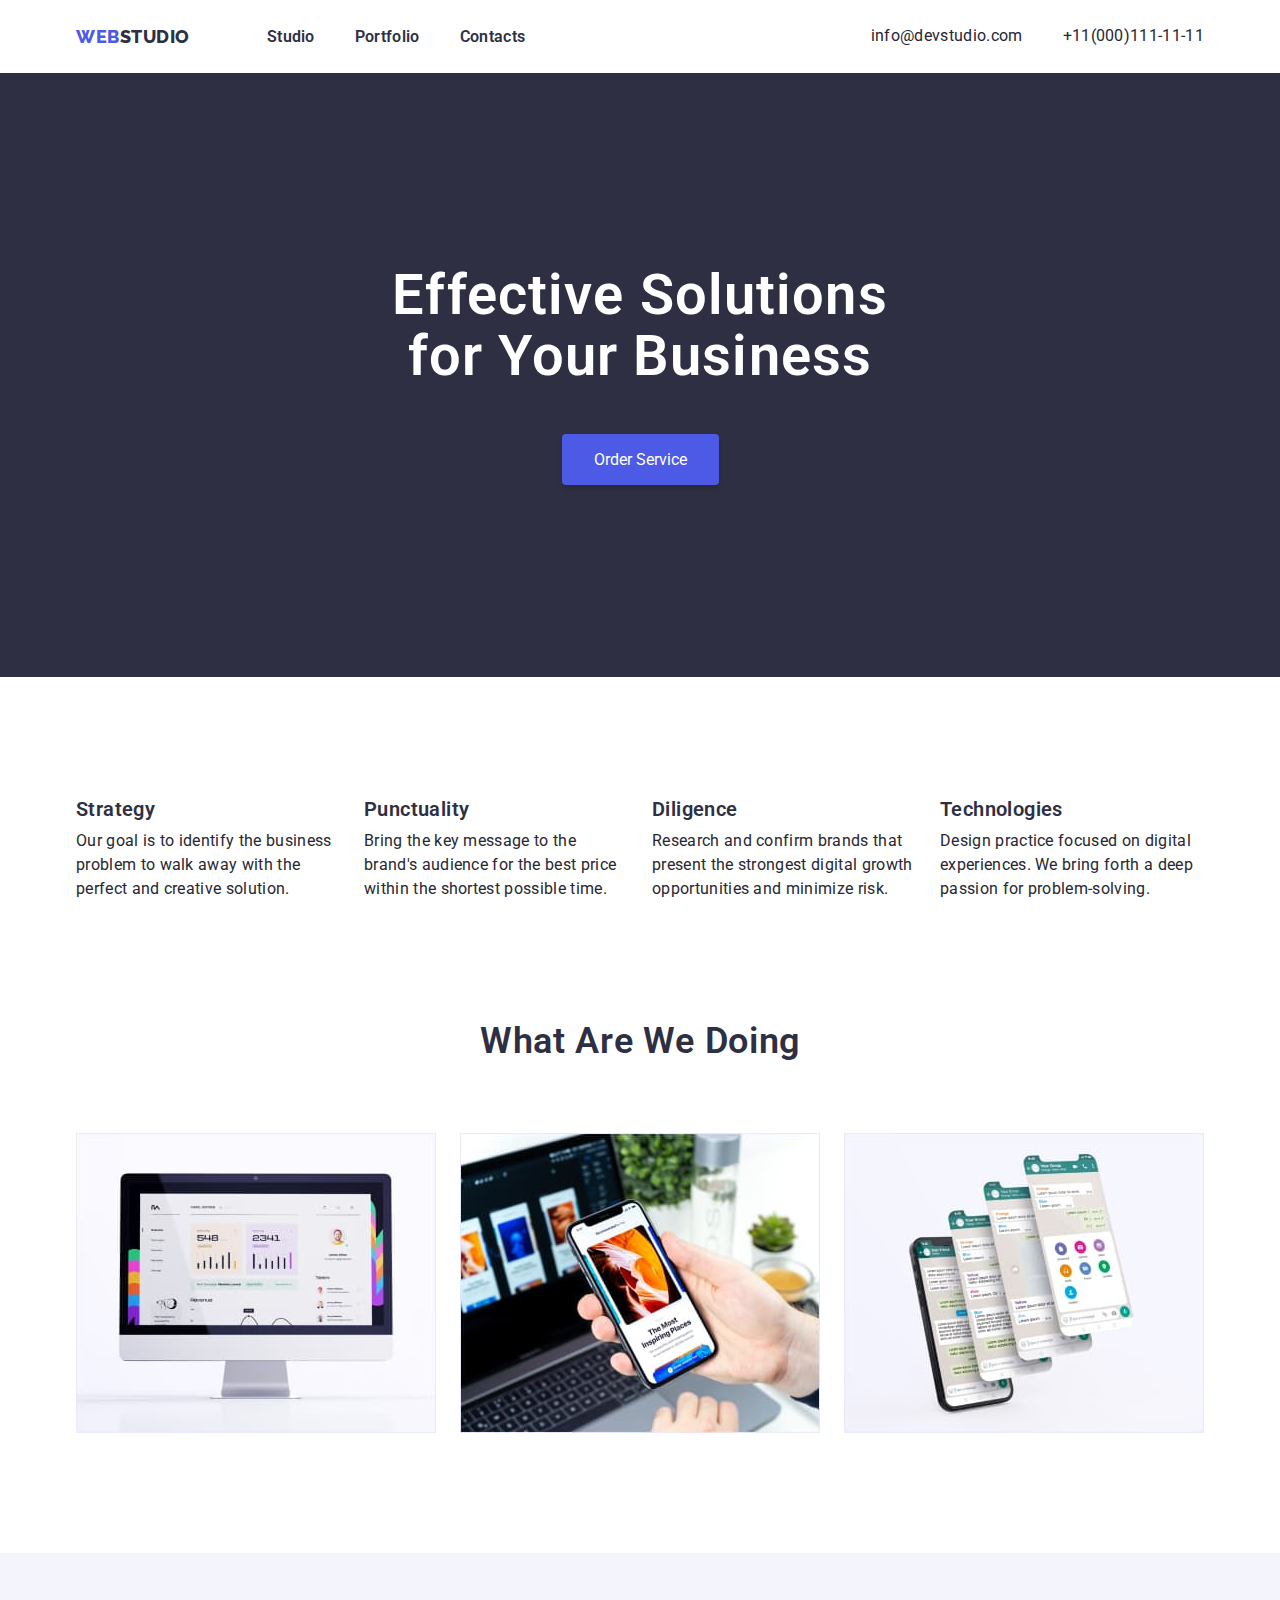
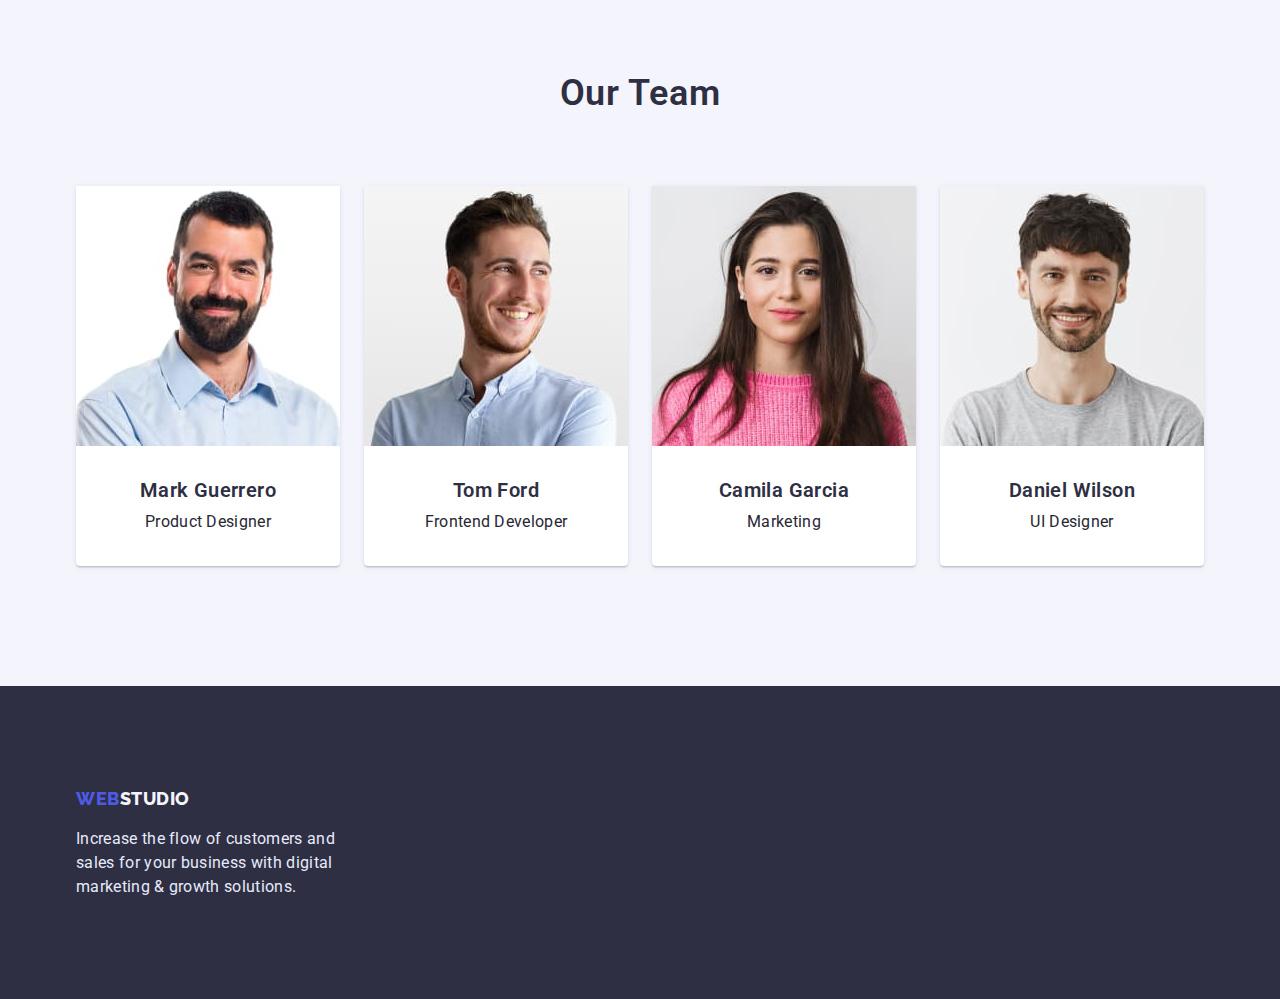
==== index.html @ 7fae917f "1" ====
<!DOCTYPE html>
<html lang="uk">
  <head>
    <meta charset="UTF-8" />
    <meta http-equiv="X-UA-Compatible" content="IE=edge" />
    <meta name="viewport" content="width=device-width, initial-scale=1.0" />
    <link rel="stylesheet" href="css/modern-normalize.css" />
    <link rel="stylesheet" href="css/style.css" />
    <link rel="preconnect" href="https://fonts.googleapis.com" />
    <link rel="preconnect" href="https://fonts.gstatic.com" crossorigin />
    <link
      href="https://fonts.googleapis.com/css2?family=Raleway:wght@800&family=Roboto:wght@400;700&display=swap"
      rel="stylesheet"
    />
    <link rel="preconnect" href="https://fonts.googleapis.com" />
    <link rel="preconnect" href="https://fonts.gstatic.com" crossorigin />
    <link
      href="https://fonts.googleapis.com/css2?family=Raleway:wght@800&display=swap"
      rel="stylesheet"
    />
    <title>webstudio</title>
  </head>
  <body>
    <header>
      <div class="container header">
        <nav class="header__menu">
          <a class="logo" href="index.html"><span>Web</span>Studio</a>
          <ul class="header__menu__list">
            <li><a class="header__menu__link" href="index.html">Studio</a></li>
            <li>
              <a class="header__menu__link" href="portfolio.html">Portfolio</a>
            </li>
            <li><a class="header__menu__link" href="#">Contacts</a></li>
          </ul>
        </nav>
        <ul class="header__contact">
          <li>
            <a class="header__contact__link" href="mailto:info@devstudio.com"
              >info@devstudio.com</a
            >
          </li>
          <li>
            <a class="header__contact__link" href="tel:+110001111111"
              >+11(000)111-11-11</a
            >
          </li>
        </ul>
      </div>
    </header>
    <main>
      <section class="main__header">
        <div class="container">
          <h1>Effective Solutions for Your Business</h1>
          <button type="button">Order Service</button>
        </div>
      </section>
      <section class="main__text">
        <div class="container">
          <ul class="main__text__list">
            <li>
              <h3>Strategy</h3>
              <p>
                Our goal is to identify the business problem to walk away with
                the perfect and creative solution.
              </p>
            </li>
            <li>
              <h3>Punctuality</h3>
              <p>
                Bring the key message to the brand's audience for the best price
                within the shortest possible time.
              </p>
            </li>
            <li>
              <h3>Diligence</h3>
              <p>
                Research and confirm brands that present the strongest digital
                growth opportunities and minimize risk.
              </p>
            </li>

            <li>
              <h3>Technologies</h3>
              <p>
                Design practice focused on digital experiences. We bring forth a
                deep passion for problem-solving.
              </p>
            </li>
          </ul>
        </div>
      </section>
      <section class="main__descr section">
        <div class="container">
          <h2>What are we doing</h2>
          <ul class="main__descr__list">
            <li>
              <img
                width="360"
                height="300"
                src="img/Rectangle1.jpg"
                alt="розробка десктопних сайтів"
              />
            </li>
            <li>
              <img
                width="360"
                height="300"
                src="img/Rectangle2.jpg"
                alt="розробка мобільних додатків"
              />
            </li>
            <li>
              <img
                width="360"
                height="300"
                src="img/Rectangle3.jpg"
                alt="розробка дизайну"
              />
            </li>
          </ul>
        </div>
      </section>
      <section class="main__team section">
        <div class="container">
          <h2>Our Team</h2>
          <ul class="main__team__list">
            <li class="teammate">
              <img
                width="264"
                height="260"
                src="img/teams/img.jpg"
                alt="Марк Герреро"
              />
              <div class="teammate__text">
                <h3>Mark Guerrero</h3>
                <p>Product Designer</p>
              </div>
            </li>
            <li class="teammate">
              <img
                width="264"
                height="260"
                src="img/teams/img1.jpg"
                alt="Том Форд"
              />
              <div class="teammate__text">
                <h3>Tom Ford</h3>
                <p>Frontend Developer</p>
              </div>
            </li>
            <li class="teammate">
              <img
                width="264"
                height="260"
                src="img/teams/img2.jpg"
                alt="Каміла Гарсія"
              />
              <div class="teammate__text">
                <h3>Camila Garcia</h3>
                <p>Marketing</p>
              </div>
            </li>
            <li class="teammate">
              <img
                width="264"
                height="260"
                src="img/teams/img3.jpg"
                alt="Деніел Вілсон"
              />
              <div class="teammate__text">
                <h3>Daniel Wilson</h3>
                <p>UI Designer</p>
              </div>
            </li>
          </ul>
        </div>
      </section>
    </main>
    <footer>
      <div class="container">
        <a class="logo logo__footer" href="index.html"
          ><span>Web</span>Studio</a
        >
        <p>
          Increase the flow of customers and sales for your business with
          digital marketing & growth solutions.
        </p>
      </div>
    </footer>
  </body>
</html>
---- css/style.css ----
* {
  text-decoration: none;
  list-style: none;
  padding: 0;
  margin: 0;
}

img {
  display: block;
  width: 100%;
  height: auto;
}

body {
  font-weight: 400;
  color: var(--brand-color2);
  font-family: "Roboto", sans-serif;
}

:root {
  --brand-color: #272734;
  --blu-color: #4d5ae5;
  --blu-color2: #404bbf;
  --brand-color2: #2e2f42;
  --white-color: #fff;
  --white-color2: #f4f4fd;
  --white-color3: #e7e9fc;
}

.section {
  padding: 120px 0;
}

.container {
  padding: 0 15px;
  width: 1158px;
  margin: 0 auto;
}

.logo {
  font-weight: 800;
  font-size: 18px;
  line-height: 1.4;
  display: flex;
  align-items: center;
  letter-spacing: 0.03em;
  text-transform: uppercase;
  color: var(--brand-color2);
  font-family: "Raleway", sans-serif;
}

.logo span {
  color: var(--blu-color);
}

header {
  padding: 24px 0;
  box-shadow: 0px 2px 1px rgba(46, 47, 66, 0.08),
    0px 1px 1px rgba(46, 47, 66, 0.16), 0px 1px 6px rgba(46, 47, 66, 0.08);
}

.header {
  display: flex;
}

.header__menu {
  display: flex;
}

.header__menu__list {
  display: flex;
  align-items: center;
  margin: 0 0 0 77px;
}

.header__menu__list a {
  color: var(--brand-color2);
  font-weight: 600;
  font-size: 16px;
  line-height: 1.5;
  letter-spacing: 0.02em;
}

.header__menu__list li {
  margin: 0 40px 0 0;
}

.header__menu__list li:nth-child(3) {
  margin: 0;
}

.header__menu__link:hover,
.header__menu__link:focus {
  color: var(--brand-color);
}

.header__menu__link:active {
  color: var(--blu-color);
}

.header__contact {
  display: flex;
  margin-left: auto;
}

.header__contact li a {
  color: var(--brand-color);
  font-weight: 400;
  font-size: 16px;
  line-height: 1.5;
  letter-spacing: 0.02em;
}

.header__contact li {
  margin: 0 0 0 40px;
}

.header__contact li:nth-child(1) {
  margin: 0;
}

.header__contact__link:hover,
.header__contact__link:focus {
  color: var(--brand-color);
}

.header__contact__link:active {
  color: var(--blu-color);
}

.main__header {
  background-color: var(--brand-color2);
  padding: 192px 0;
  text-align: center;
}

.container__main__header {
  display: flex;
  flex-direction: column;
  align-items: center;
}

.main__header h1 {
  font-weight: 600;
  font-size: 56px;
  line-height: 1.08;
  text-align: center;
  letter-spacing: 0.02em;
  color: var(--white-color);
  margin: 0 auto;
  width: 496px;
}

.main__header button {
  max-width: 170px;
  background: var(--blu-color);
  box-shadow: 0px 4px 4px rgb(0 0 0 / 15%);
  border-radius: 4px;
  font-size: 16px;
  line-height: 1.19;
  color: var(--white-color);
  border: none;
  cursor: pointer;
  margin: 48px 0 0 0;
  padding: 16px 32px;
}

.main__header button:hover {
  box-shadow: 0px 1px 6px rgba(46, 47, 66, 0.08),
    0px 1px 1px rgba(46, 47, 66, 0.16), 0px 2px 1px rgba(46, 47, 66, 0.08);
}

.main__header button:active {
  background: var(--blu-color2);
  box-shadow: 0px 4px 4px rgba(0, 0, 0, 0.15);
}

.main__text {
  padding: 120px 0 0 0;
}

.main__text__list {
  display: flex;
  gap: 24px;
}

.main__text__list li {
  max-width: 264px;
}

.main__text h3 {
  font-weight: 600;
  font-size: 20px;
  line-height: 1.2;
  letter-spacing: 0.02em;
  margin: 0 0 8px 0;
}

.main__text p {
  font-size: 16px;
  line-height: 1.5;
  letter-spacing: 0.02em;
  color: var(--brand-color);
}

.main__descr h2 {
  font-weight: 600;
  font-size: 36px;
  line-height: 1.12;
  text-align: center;
  letter-spacing: 0.02em;
  text-transform: capitalize;
  margin: 0 0 72px 0;
}

.main__descr__list {
  display: flex;
  gap: 24px;
}

.main__team {
  background-color: var(--white-color2);
}

.main__team h2 {
  font-weight: 600;
  font-size: 36px;
  line-height: 1.12;
  text-align: center;
  letter-spacing: 0.02em;
  text-transform: capitalize;
  margin: 0 0 72px;
}

.main__team__list {
  display: flex;
  gap: 24px;
}

.teammate {
  background: #ffffff;
  box-shadow: 0px 1px 6px rgba(46, 47, 66, 0.08),
    0px 1px 1px rgba(46, 47, 66, 0.16), 0px 2px 1px rgba(46, 47, 66, 0.08);
  border-radius: 0px 0px 4px 4px;
}

.teammate__text {
  padding: 32px 16px;
}

.teammate h3 {
  font-weight: 600;
  font-size: 20px;
  line-height: 1.2;
  text-align: center;
  letter-spacing: 0.02em;
  margin: 0 0 8px 0;
}

.teammate p {
  font-size: 16px;
  line-height: 24px;
  text-align: center;
  letter-spacing: 0.02em;
  color: var(--brand-color);
}

footer {
  background-color: var(--brand-color2);
}

.logo__footer {
  color: var(--white-color2);
  display: inline-block;
}

/* Portfolio */

.visually-hidden {
  position: absolute;
  width: 1px;
  height: 1px;
  margin: -1px;
  border: 0;
  padding: 0;
  white-space: nowrap;
  clip-path: inset(100%);
  clip: rect(0 0 0 0);
  overflow: hidden;
}

.portfolio__content {
  padding: 96px 0 120px 0;
}

.portfolio__buttons {
  display: flex;
  justify-content: center;
}

.portfolio__buttons button {

  font-family: "Roboto";
  font-style: normal;
  font-weight: 600;
  font-size: 16px;
  line-height: 1.5;
  letter-spacing: 0.04em;
  background: var(--white-color2);
  border: 1px solid var(--white-color3);
  border-radius: 4px;
  color: var(--blu-color);
  cursor: pointer;
  padding: 8px 16px;
}

.portfolio__buttons li {
  margin: 0 24px 0 0;
}

.portfolio__buttons li:nth-child(5) {
  margin: 0;
}

.portfolio__buttons button:hover,
.portfolio__buttons button:focus {
  border: 1px solid var(--blu-color);
  background: var(--blu-color);
  box-shadow: 0px 3px 1px rgba(0, 0, 0, 0.1), 0px 2px 1px rgba(0, 0, 0, 0.08), 0px 2px 2px rgba(0, 0, 0, 0.12);
  color: var(--white-color);
}

.portfolio__buttons button:active {
  background: var(--blu-color2);
  box-shadow: 0px 3px 1px rgba(0, 0, 0, 0.1), 0px 2px 1px rgba(0, 0, 0, 0.08),
    0px 2px 2px rgba(0, 0, 0, 0.12);
  color: var(--white-color);
}

.portfolio__item {
  display: flex;
  flex-wrap: wrap;
  margin: 72px 0 0 0;
}

.portfolio__item__text {
  padding: 32px 0 32px 16px;
}
.portfolio__item li:nth-child(n + 7) {
  margin: 0 24px 0 0;
}
.portfolio__item li:nth-child(3n + 3) {
  margin: 0 0 48px 0;
}
.portfolio__item li:nth-child(9) {
  margin: 0;
}

.portfolio__item li {
  box-shadow: 0px 1px 6px rgba(46, 47, 66, 0.08);
  margin: 0 24px 48px 0;
}

.portfolio__item img {
  display: block;
}

.portfolio__item li:hover,
.portfolio__item li:focus {
  box-shadow: 0px 1px 6px rgba(46, 47, 66, 0.08),
    0px 1px 1px rgba(46, 47, 66, 0.16), 0px 2px 1px rgba(46, 47, 66, 0.08);
}

.portfolio__item h3 {
  font-weight: 600;
  font-size: 20px;
  line-height: 1.2;
  letter-spacing: 0.02em;
  margin: 0 0 8px 0;
}

.portfolio__item p {
  font-size: 16px;
  line-height: 1.5;
  letter-spacing: 0.02em;
  color: var(--brand-color);
}

/* footer */

footer {
  padding: 100px 0;
}

footer p {
  max-width: 264px;
  margin: 16px 0 0 0;
  font-size: 16px;
  line-height: 24px;
  letter-spacing: 0.02em;
  color: var(--white-color3);
}
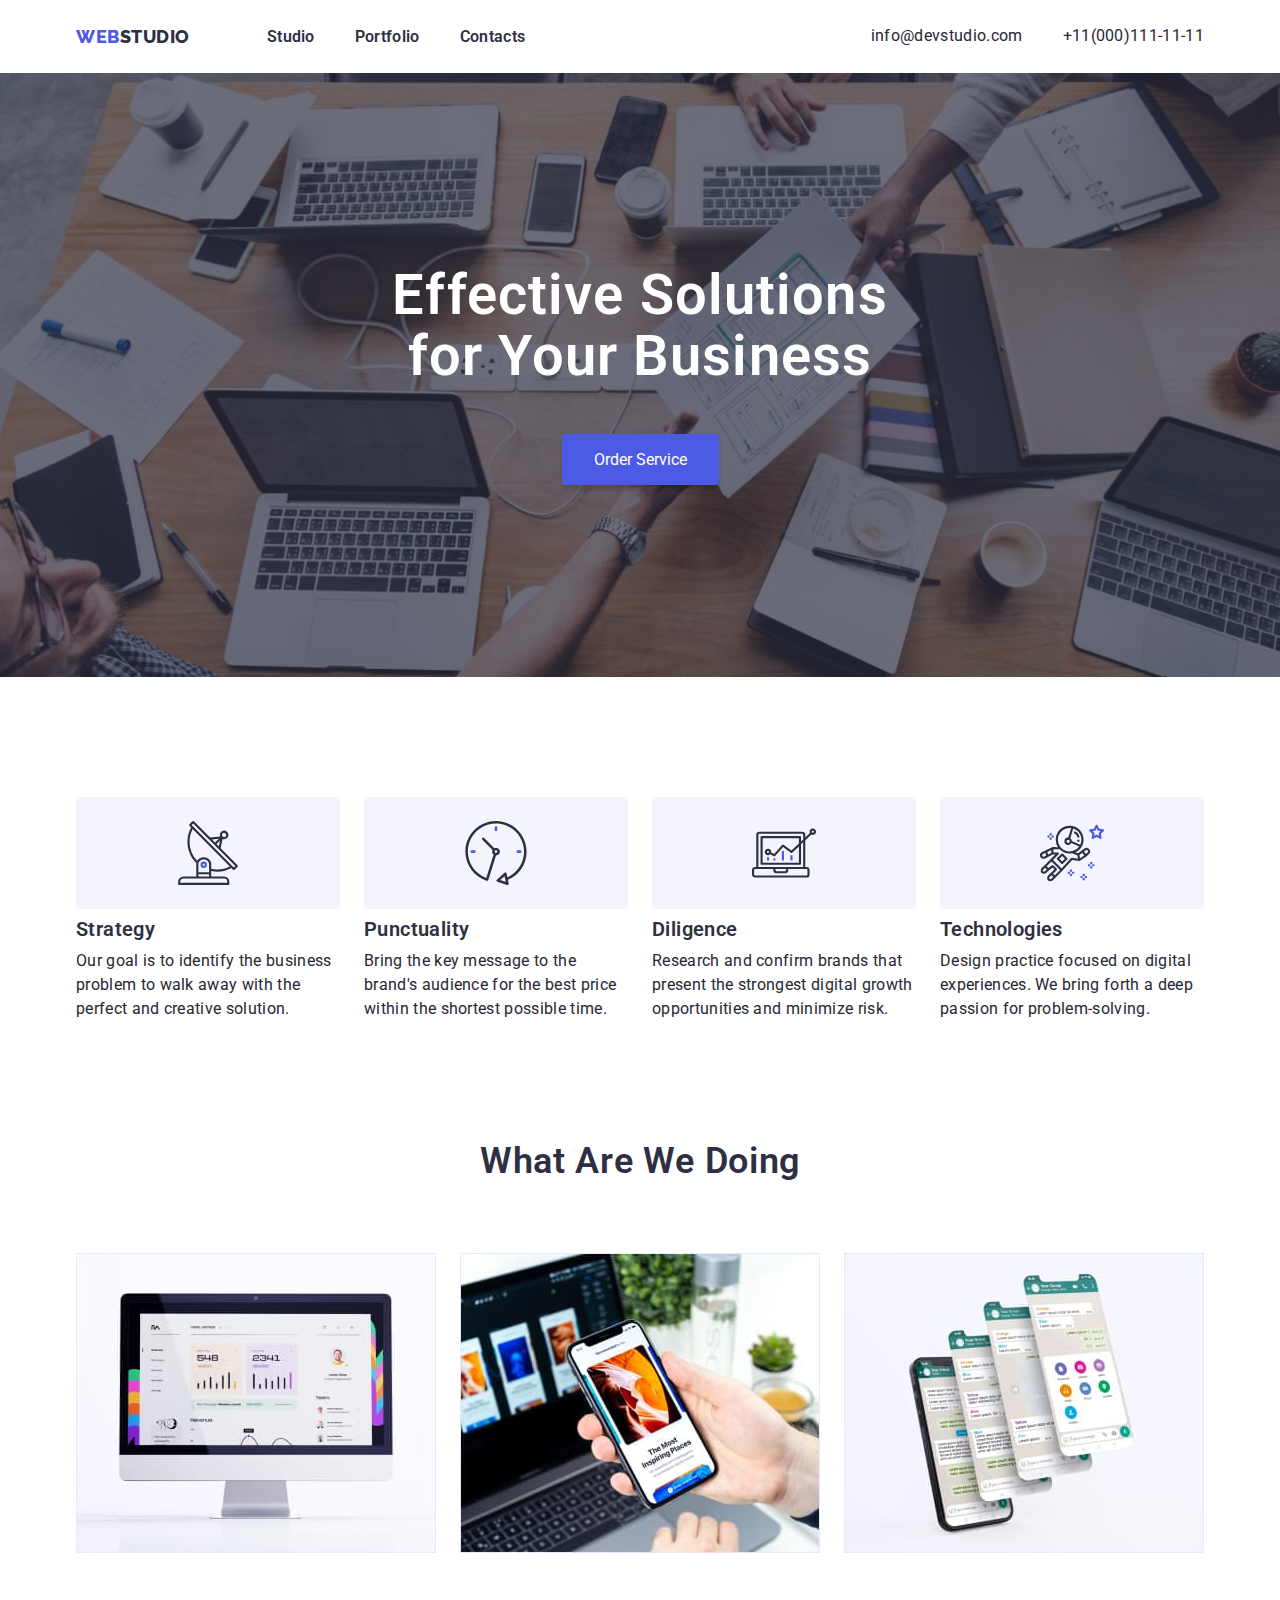
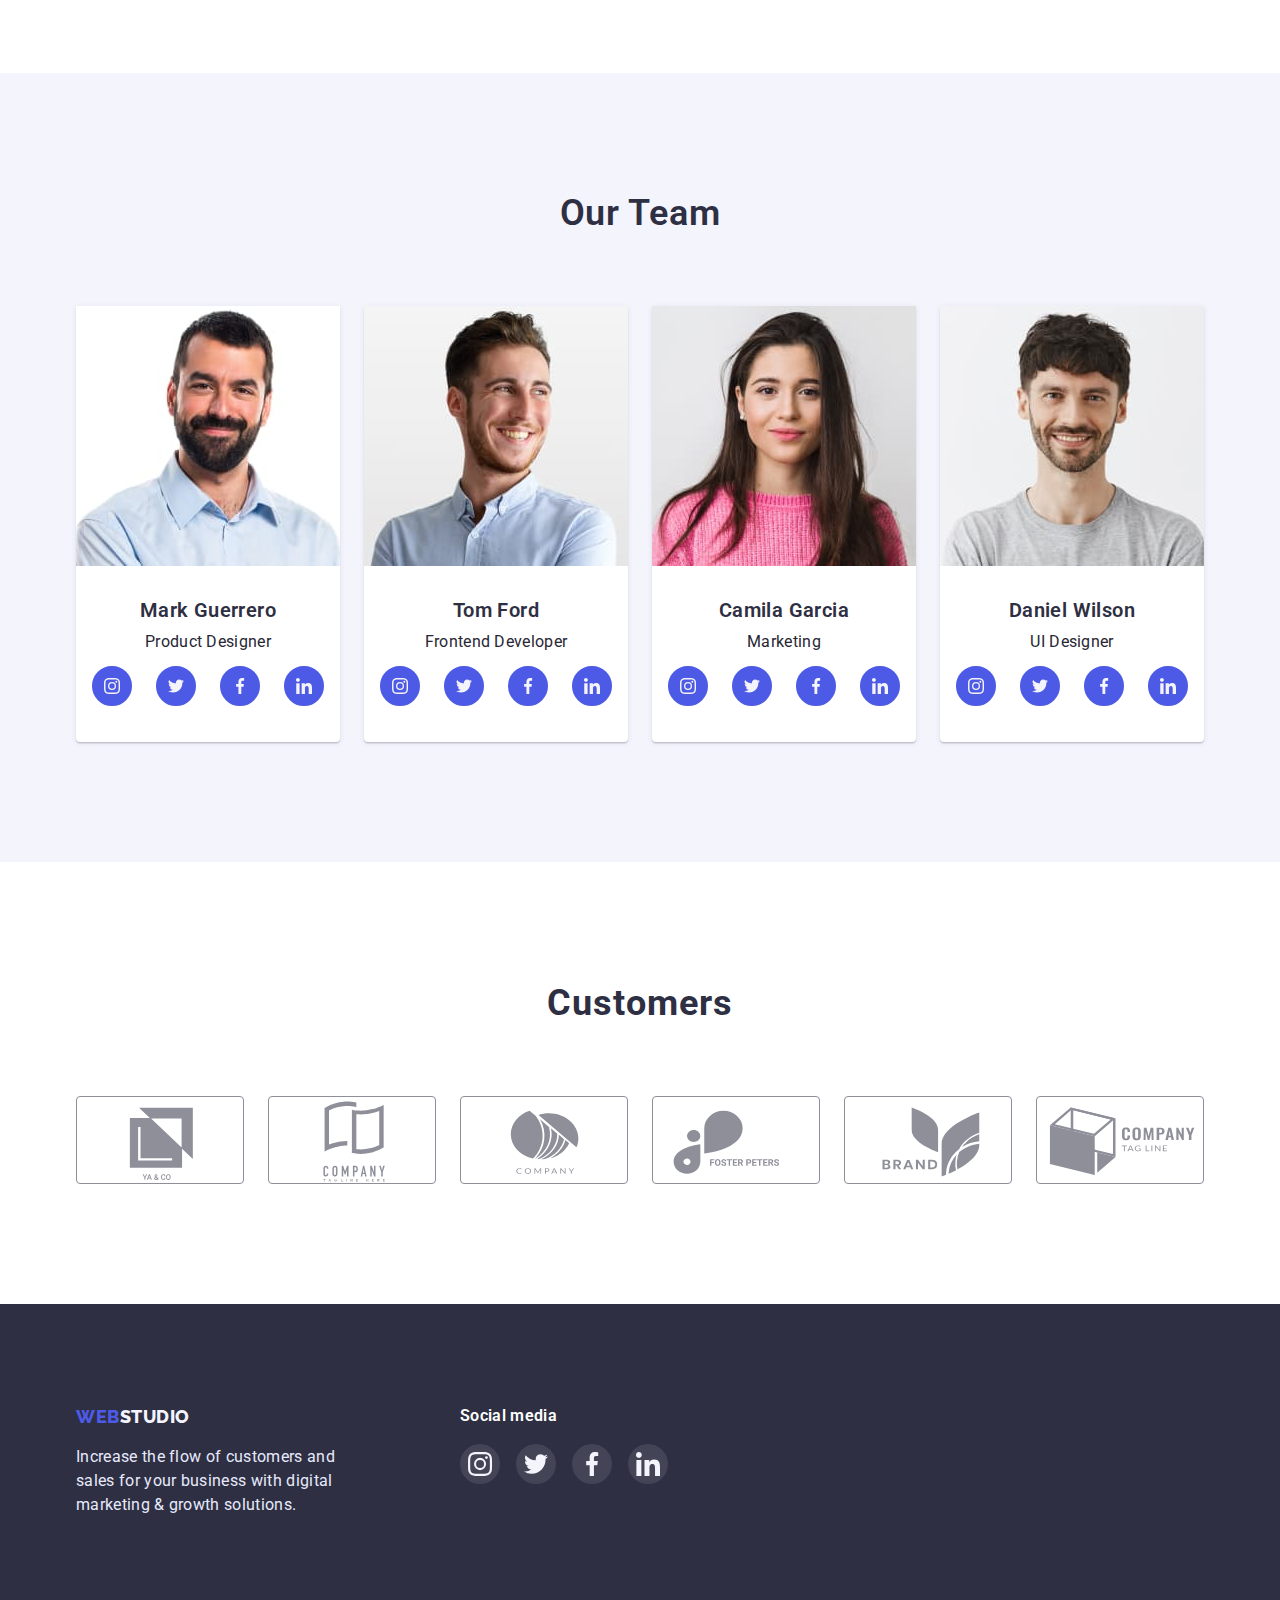
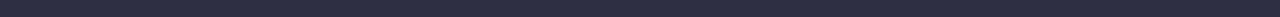
==== commit a9ca512d: "дз4" ====
--- a/index.html
+++ b/index.html
@@ -58,6 +58,11 @@
         <div class="container">
           <ul class="main__text__list">
             <li>
+              <div class="main__text__list__icon">
+                <svg class="icon-benefits" width="64px" height="64px">
+                  <use href="./img/symbol-defs.svg#icon-antenna-min"></use>
+                </svg>
+              </div>
               <h3>Strategy</h3>
               <p>
                 Our goal is to identify the business problem to walk away with
@@ -65,6 +70,11 @@
               </p>
             </li>
             <li>
+              <div class="main__text__list__icon">
+                <svg class="icon-benefits" width="64px" height="64px">
+                  <use href="./img/symbol-defs.svg#icon-clock-min"></use>
+                </svg>
+              </div>
               <h3>Punctuality</h3>
               <p>
                 Bring the key message to the brand's audience for the best price
@@ -72,14 +82,23 @@
               </p>
             </li>
             <li>
+              <div class="main__text__list__icon">
+                <svg class="icon-benefits" width="64px" height="64px">
+                  <use href="./img/symbol-defs.svg#icon-diagram-min"></use>
+                </svg>
+              </div>
               <h3>Diligence</h3>
               <p>
                 Research and confirm brands that present the strongest digital
                 growth opportunities and minimize risk.
               </p>
             </li>
-
-            <li>
+            <li>
+              <div class="main__text__list__icon">
+                <svg class="icon-benefits" width="64px" height="64px">
+                  <use href="./img/symbol-defs.svg#icon-astronaut--min"></use>
+                </svg>
+              </div>
               <h3>Technologies</h3>
               <p>
                 Design practice focused on digital experiences. We bring forth a
@@ -134,8 +153,47 @@
               <div class="teammate__text">
                 <h3>Mark Guerrero</h3>
                 <p>Product Designer</p>
-              </div>
-            </li>
+                <ul class="social_media_team">
+                  <li>
+                    <a class="social_media_team-link" href="#">
+                      <svg width="40px" height="40px">
+                        <use
+                          href="./img/symbol-defs.svg#icon-instagram-min"
+                        ></use>
+                      </svg>
+                    </a>
+                  </li>
+                  <li>
+                    <a href="#">
+                      <svg width="40px" height="40px">
+                        <use
+                          href="./img/symbol-defs.svg#icon-twitter-min"
+                        ></use>
+                      </svg>
+                    </a>
+                  </li>
+                  <li>
+                    <a href="#">
+                      <svg width="40px" height="40px">
+                        <use
+                          href="./img/symbol-defs.svg#icon-facebook-min"
+                        ></use>
+                      </svg>
+                    </a>
+                  </li>
+                  <li>
+                    <a href="#">
+                      <svg width="40px" height="40px">
+                        <use
+                          href="./img/symbol-defs.svg#icon-linkedin-min"
+                        ></use>
+                      </svg>
+                    </a>
+                  </li>
+                </ul>
+              </div>
+            </li>
+
             <li class="teammate">
               <img
                 width="264"
@@ -146,6 +204,44 @@
               <div class="teammate__text">
                 <h3>Tom Ford</h3>
                 <p>Frontend Developer</p>
+                <ul class="social_media_team">
+                  <li>
+                    <a class="social_media_team-link" href="#">
+                      <svg width="40px" height="40px">
+                        <use
+                          href="./img/symbol-defs.svg#icon-instagram-min"
+                        ></use>
+                      </svg>
+                    </a>
+                  </li>
+                  <li>
+                    <a href="#">
+                      <svg width="40px" height="40px">
+                        <use
+                          href="./img/symbol-defs.svg#icon-twitter-min"
+                        ></use>
+                      </svg>
+                    </a>
+                  </li>
+                  <li>
+                    <a href="#">
+                      <svg width="40px" height="40px">
+                        <use
+                          href="./img/symbol-defs.svg#icon-facebook-min"
+                        ></use>
+                      </svg>
+                    </a>
+                  </li>
+                  <li>
+                    <a href="#">
+                      <svg width="40px" height="40px">
+                        <use
+                          href="./img/symbol-defs.svg#icon-linkedin-min"
+                        ></use>
+                      </svg>
+                    </a>
+                  </li>
+                </ul>
               </div>
             </li>
             <li class="teammate">
@@ -158,6 +254,44 @@
               <div class="teammate__text">
                 <h3>Camila Garcia</h3>
                 <p>Marketing</p>
+                <ul class="social_media_team">
+                  <li>
+                    <a class="social_media_team-link" href="#">
+                      <svg width="40px" height="40px">
+                        <use
+                          href="./img/symbol-defs.svg#icon-instagram-min"
+                        ></use>
+                      </svg>
+                    </a>
+                  </li>
+                  <li>
+                    <a href="#">
+                      <svg width="40px" height="40px">
+                        <use
+                          href="./img/symbol-defs.svg#icon-twitter-min"
+                        ></use>
+                      </svg>
+                    </a>
+                  </li>
+                  <li>
+                    <a href="#">
+                      <svg width="40px" height="40px">
+                        <use
+                          href="./img/symbol-defs.svg#icon-facebook-min"
+                        ></use>
+                      </svg>
+                    </a>
+                  </li>
+                  <li>
+                    <a href="#">
+                      <svg width="40px" height="40px">
+                        <use
+                          href="./img/symbol-defs.svg#icon-linkedin-min"
+                        ></use>
+                      </svg>
+                    </a>
+                  </li>
+                </ul>
               </div>
             </li>
             <li class="teammate">
@@ -170,21 +304,159 @@
               <div class="teammate__text">
                 <h3>Daniel Wilson</h3>
                 <p>UI Designer</p>
-              </div>
+                <ul class="social_media_team">
+                  <li>
+                    <a class="social_media_team-link" href="#">
+                      <svg width="40px" height="40px">
+                        <use
+                          href="./img/symbol-defs.svg#icon-instagram-min"
+                        ></use>
+                      </svg>
+                    </a>
+                  </li>
+                  <li>
+                    <a href="#">
+                      <svg width="40px" height="40px">
+                        <use
+                          href="./img/symbol-defs.svg#icon-twitter-min"
+                        ></use>
+                      </svg>
+                    </a>
+                  </li>
+                  <li>
+                    <a href="#">
+                      <svg width="40px" height="40px">
+                        <use
+                          href="./img/symbol-defs.svg#icon-facebook-min"
+                        ></use>
+                      </svg>
+                    </a>
+                  </li>
+                  <li>
+                    <a href="#">
+                      <svg width="40px" height="40px">
+                        <use
+                          href="./img/symbol-defs.svg#icon-linkedin-min"
+                        ></use>
+                      </svg>
+                    </a>
+                  </li>
+                </ul>
+              </div>
+            </li>
+          </ul>
+        </div>
+      </section>
+      <section class="customers section">
+        <div class="container">
+          <h2 class="customers__title">Customers</h2>
+          <ul class="customers__list">
+            <li>
+              <a class="customers__link" href="#">
+                <svg class="customers-svg" width="168px" height="88px">
+                  <use href="./img/symbol-defs.svg#icon-Logo-min"></use>
+                </svg>
+              </a>
+            </li>
+            <li>
+              <a class="customers__link" href="#">
+                <svg class="customers-svg" width="168px" height="88px">
+                  <use href="./img/symbol-defs.svg#icon-Logo1-min"></use>
+                </svg>
+              </a>
+            </li>
+            <li>
+              <a class="customers__link" href="#">
+                <svg class="customers-svg" width="168px" height="88px">
+                  <use href="./img/symbol-defs.svg#icon-Logo2-min"></use>
+                </svg>
+              </a>
+            </li>
+            <li>
+              <a class="customers__link" href="#">
+                <svg class="customers-svg" width="168px" height="88px">
+                  <use href="./img/symbol-defs.svg#icon-Logo3-min"></use>
+                </svg>
+              </a>
+            </li>
+            <li>
+              <a class="customers__link" href="#">
+                <svg class="customers-svg" width="168px" height="88px">
+                  <use href="./img/symbol-defs.svg#icon-Logo4-min"></use>
+                </svg>
+              </a>
+            </li>
+            <li>
+              <a class="customers__link" href="#">
+                <svg class="customers-svg" width="168px" height="88px">
+                  <use href="./img/symbol-defs.svg#icon-Logo5-min"></use>
+                </svg>
+              </a>
             </li>
           </ul>
         </div>
       </section>
     </main>
     <footer>
-      <div class="container">
-        <a class="logo logo__footer" href="index.html"
-          ><span>Web</span>Studio</a
-        >
-        <p>
-          Increase the flow of customers and sales for your business with
-          digital marketing & growth solutions.
-        </p>
+      <div class="container footer__content">
+        <div>
+          <a class="logo logo__footer" href="index.html"
+            ><span>Web</span>Studio</a
+          >
+          <p>
+            Increase the flow of customers and sales for your business with
+            digital marketing & growth solutions.
+          </p>
+        </div>
+        <div class="footer__social-media">
+          <h3 class="footer__social-media-title">Social media</h3>
+          <ul class="footer__social-media-list">
+            <li>
+              <a class="footer__social-media_link" href="#">
+                <svg
+                  class="footer__social-media_svg"
+                  width="40px"
+                  height="40px"
+                >
+                  <use href="img/symbol-defs.svg#icon-Ellipse"></use>
+                </svg>
+              </a>
+            </li>
+            <li>
+              <a class="footer__social-media_link" href="#">
+                <svg
+                  class="footer__social-media_svg"
+                  width="40px"
+                  height="40px"
+                >
+                  <use href="img/symbol-defs.svg#icon-Ellipse1"></use>
+                </svg>
+              </a>
+            </li>
+            <li>
+              <a class="footer__social-media_link" href="#">
+                <svg
+                  class="footer__social-media_svg"
+                  width="40px"
+                  height="40px"
+                >
+                  <use href="img/symbol-defs.svg#icon-Ellipse2"></use>
+                </svg>
+              </a>
+            </li>
+            <li>
+              <a class="footer__social-media_link" href="#">
+                <svg
+                  class="footer__social-media_svg"
+                  width="40px"
+                  height="40px"
+                >
+                  <use href="img/symbol-defs.svg#icon-Ellipse3"></use>
+                </svg>
+              </a>
+            </li>
+          </ul>
+        </div>
       </div>
     </footer>
   </body>
--- a/css/style.css
+++ b/css/style.css
@@ -41,7 +41,6 @@
   font-weight: 800;
   font-size: 18px;
   line-height: 1.4;
-  display: flex;
   align-items: center;
   letter-spacing: 0.03em;
   text-transform: uppercase;
@@ -129,15 +128,16 @@
 }
 
 .main__header {
-  background-color: var(--brand-color2);
+  background-image: linear-gradient(
+      rgba(46, 47, 66, 0.7),
+      rgba(46, 47, 66, 0.7)
+    ),
+    url(../img/people-office.jpg);
+  background-size: cover;
   padding: 192px 0;
   text-align: center;
-}
-
-.container__main__header {
-  display: flex;
-  flex-direction: column;
-  align-items: center;
+  margin: 0 auto;
+  max-width: 1600px;
 }
 
 .main__header h1 {
@@ -188,12 +188,22 @@
   max-width: 264px;
 }
 
+.main__text__list__icon {
+  padding: 24px 100px;
+  background: #f4f4fd;
+  border-radius: 4px;
+}
+
+.icon-benefits {
+  display: block;
+}
+
 .main__text h3 {
   font-weight: 600;
   font-size: 20px;
   line-height: 1.2;
   letter-spacing: 0.02em;
-  margin: 0 0 8px 0;
+  margin: 8px 0 8px 0;
 }
 
 .main__text p {
@@ -248,13 +258,24 @@
   padding: 32px 16px;
 }
 
+.social_media_team {
+  display: flex;
+  height: 48px;
+  gap: 24px;
+  padding: 4px 0;
+}
+
+.social_media_team-link {
+  display: block;
+  height: 100%;
+}
+
 .teammate h3 {
   font-weight: 600;
   font-size: 20px;
   line-height: 1.2;
   text-align: center;
   letter-spacing: 0.02em;
-  margin: 0 0 8px 0;
 }
 
 .teammate p {
@@ -263,6 +284,38 @@
   text-align: center;
   letter-spacing: 0.02em;
   color: var(--brand-color);
+  margin: 8px 0 8px 0;
+}
+
+.customers__title {
+  color: var(--brand-color2);
+  text-align: center;
+  margin: 0 0 72px 0;
+  font-weight: 700;
+  font-size: 36px;
+  line-height: 1.17;
+  letter-spacing: 0.03em;
+}
+
+.customers__list {
+  display: flex;
+  gap: 24px;
+  height: 88px;
+}
+
+.customers__link {
+  display: block;
+  height: 100%;
+}
+
+.customers-svg {
+  border: 1px solid #8e8f99;
+  border-radius: 4px;
+  fill: #8e8f99;
+}
+.customers-svg:hover {
+  fill: var(--blu-color);
+  border: 1px solid var(--blu-color);
 }
 
 footer {
@@ -274,6 +327,44 @@
   display: inline-block;
 }
 
+.footer__content {
+  display: flex;
+}
+
+.footer__social-media {
+  height: 100%;
+  margin: 0 0 0 120px;
+}
+
+.footer__social-media-title {
+  color: var(--white-color);
+  font-weight: 600;
+  font-size: 16px;
+  line-height: 1.5;
+  letter-spacing: 0.02em;
+  margin: 0 0 16px 0;
+}
+
+.footer__social-media-list {
+  display: flex;
+  height: 40px;
+  max-width: 208px;
+  gap: 16px;
+}
+
+.footer__social-media_link {
+  display: block;
+  height: 100%;
+}
+
+.footer__social-media_svg {
+  fill: #fff;
+}
+
+.footer__social-media_svg:hover {
+  background-color: #31d0aa;
+  border-radius: 50%;
+}
 /* Portfolio */
 
 .visually-hidden {
@@ -299,7 +390,6 @@
 }
 
 .portfolio__buttons button {
-
   font-family: "Roboto";
   font-style: normal;
   font-weight: 600;
@@ -326,7 +416,8 @@
 .portfolio__buttons button:focus {
   border: 1px solid var(--blu-color);
   background: var(--blu-color);
-  box-shadow: 0px 3px 1px rgba(0, 0, 0, 0.1), 0px 2px 1px rgba(0, 0, 0, 0.08), 0px 2px 2px rgba(0, 0, 0, 0.12);
+  box-shadow: 0px 3px 1px rgba(0, 0, 0, 0.1), 0px 2px 1px rgba(0, 0, 0, 0.08),
+    0px 2px 2px rgba(0, 0, 0, 0.12);
   color: var(--white-color);
 }
 
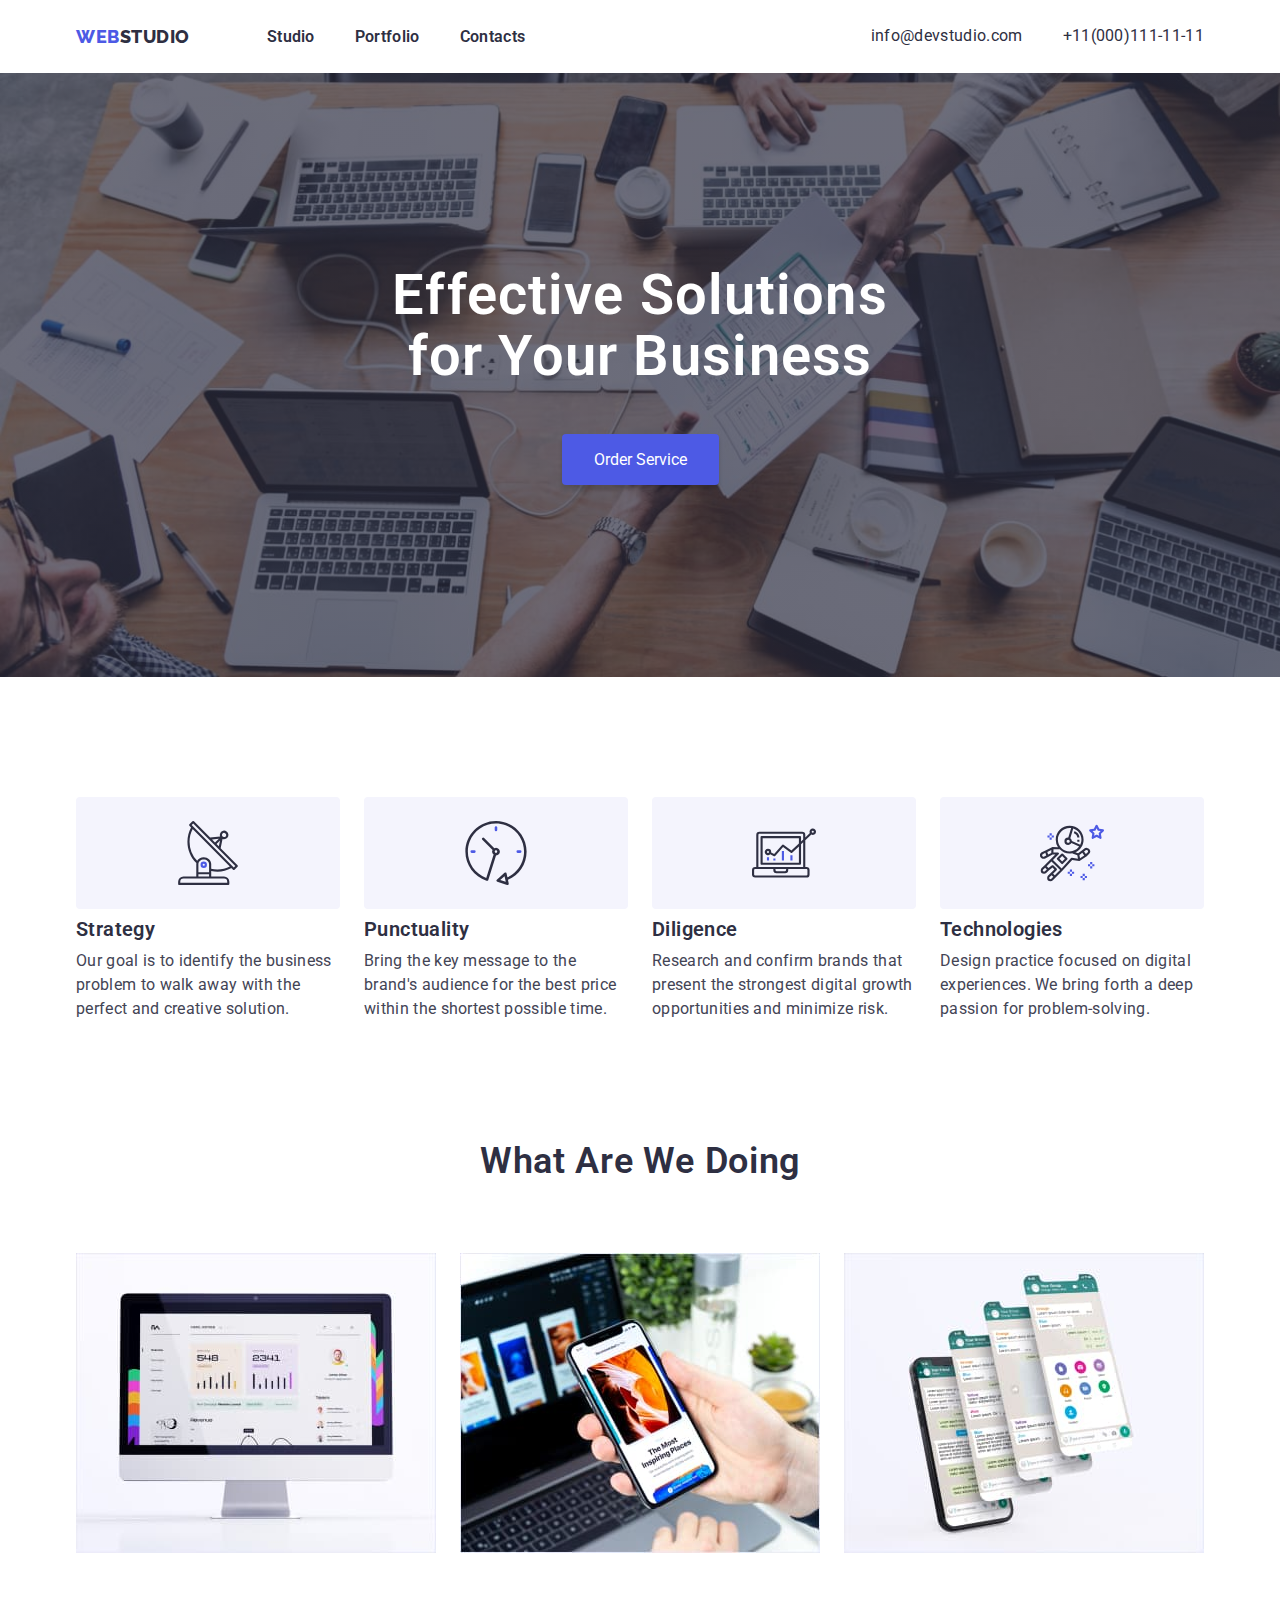
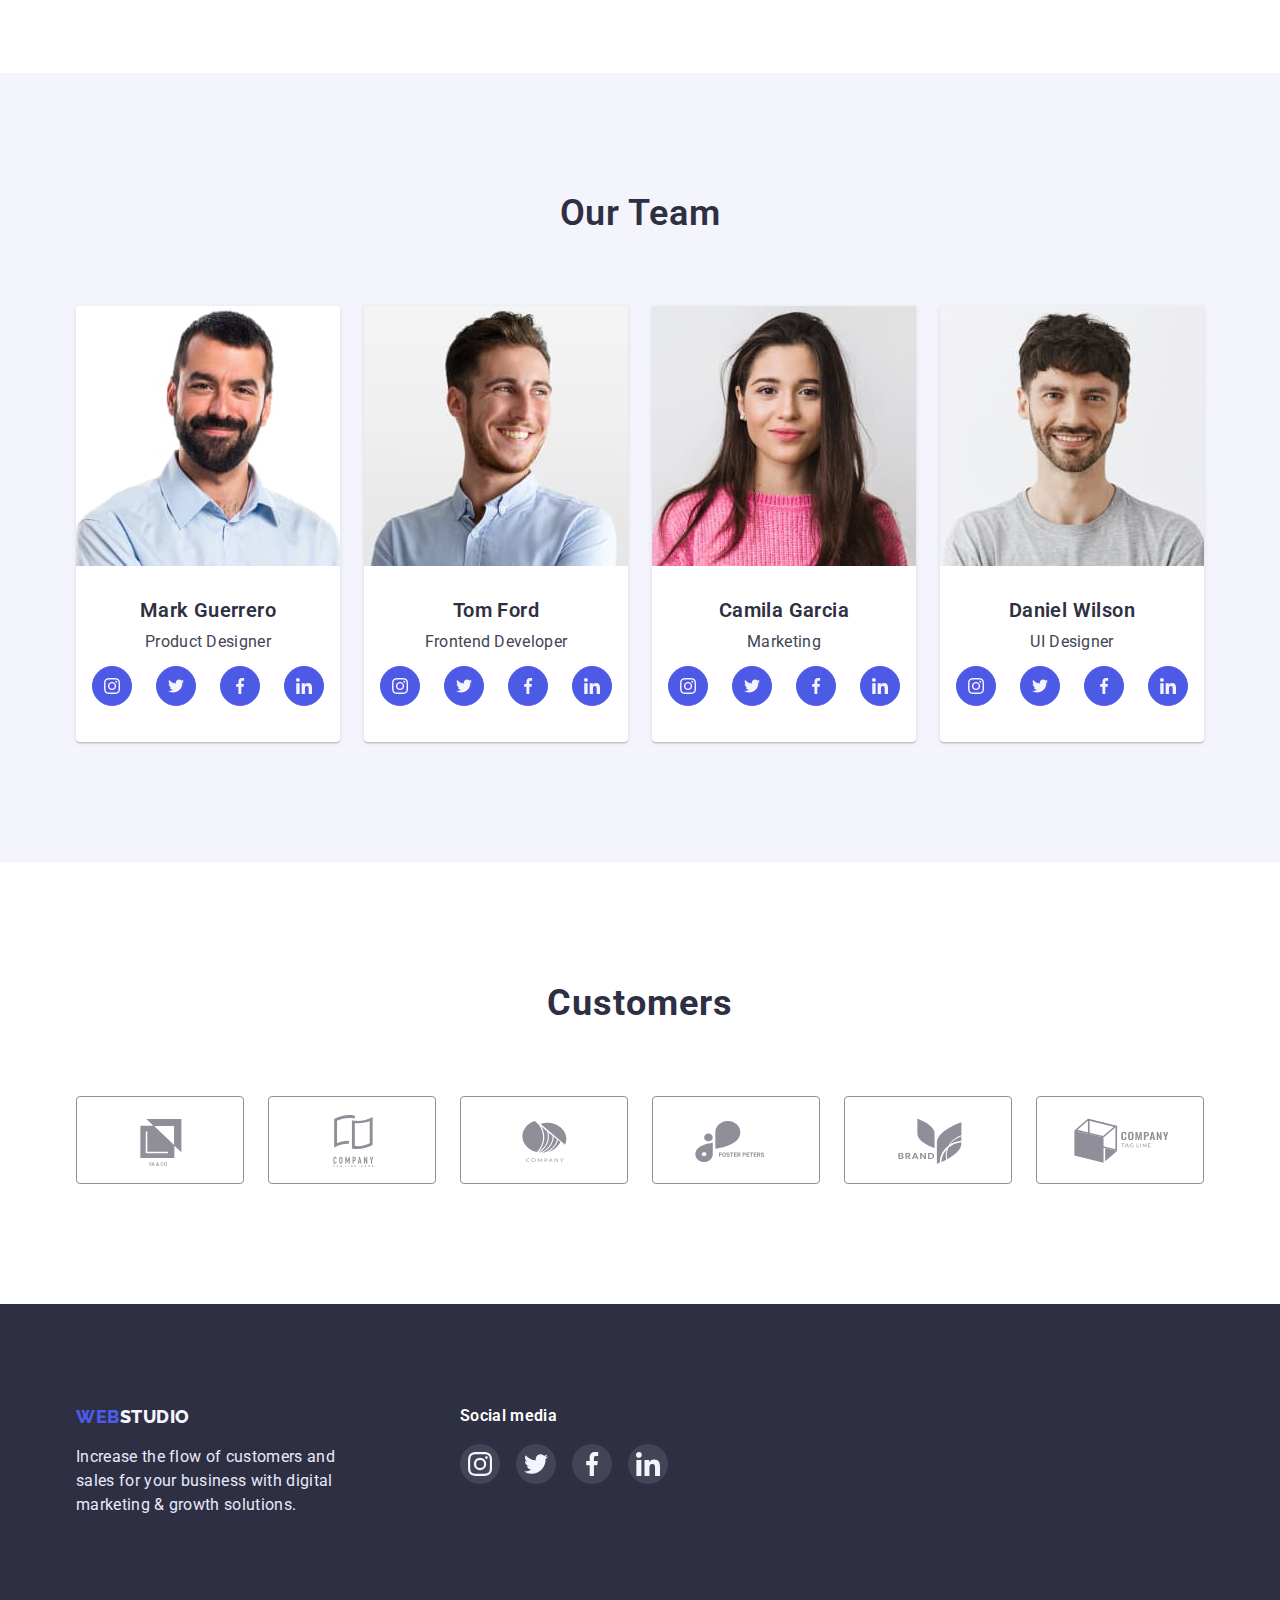
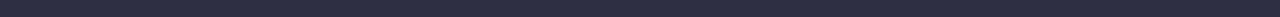
==== commit 7090dff3: "Исправление ДЗ №4" ====
--- a/index.html
+++ b/index.html
@@ -156,44 +156,35 @@
                 <ul class="social_media_team">
                   <li>
                     <a class="social_media_team-link" href="#">
-                      <svg width="40px" height="40px">
-                        <use
-                          href="./img/symbol-defs.svg#icon-instagram-min"
-                        ></use>
-                      </svg>
-                    </a>
-                  </li>
-                  <li>
-                    <a href="#">
-                      <svg width="40px" height="40px">
-                        <use
-                          href="./img/symbol-defs.svg#icon-twitter-min"
-                        ></use>
-                      </svg>
-                    </a>
-                  </li>
-                  <li>
-                    <a href="#">
-                      <svg width="40px" height="40px">
-                        <use
-                          href="./img/symbol-defs.svg#icon-facebook-min"
-                        ></use>
-                      </svg>
-                    </a>
-                  </li>
-                  <li>
-                    <a href="#">
-                      <svg width="40px" height="40px">
-                        <use
-                          href="./img/symbol-defs.svg#icon-linkedin-min"
-                        ></use>
+                      <svg width="16px" height="16px">
+                        <use href="./img/symbol-defs.svg#icon-instagram1"></use>
+                      </svg>
+                    </a>
+                  </li>
+                  <li>
+                    <a class="social_media_team-link" href="#">
+                      <svg width="16px" height="16px">
+                        <use href="./img/symbol-defs.svg#icon-twitter1"></use>
+                      </svg>
+                    </a>
+                  </li>
+                  <li>
+                    <a class="social_media_team-link" href="#">
+                      <svg width="16px" height="16px">
+                        <use href="./img/symbol-defs.svg#icon-facebook1"></use>
+                      </svg>
+                    </a>
+                  </li>
+                  <li>
+                    <a class="social_media_team-link" href="#">
+                      <svg width="16px" height="16px">
+                        <use href="./img/symbol-defs.svg#icon-linkedin1"></use>
                       </svg>
                     </a>
                   </li>
                 </ul>
               </div>
             </li>
-
             <li class="teammate">
               <img
                 width="264"
@@ -207,37 +198,29 @@
                 <ul class="social_media_team">
                   <li>
                     <a class="social_media_team-link" href="#">
-                      <svg width="40px" height="40px">
-                        <use
-                          href="./img/symbol-defs.svg#icon-instagram-min"
-                        ></use>
-                      </svg>
-                    </a>
-                  </li>
-                  <li>
-                    <a href="#">
-                      <svg width="40px" height="40px">
-                        <use
-                          href="./img/symbol-defs.svg#icon-twitter-min"
-                        ></use>
-                      </svg>
-                    </a>
-                  </li>
-                  <li>
-                    <a href="#">
-                      <svg width="40px" height="40px">
-                        <use
-                          href="./img/symbol-defs.svg#icon-facebook-min"
-                        ></use>
-                      </svg>
-                    </a>
-                  </li>
-                  <li>
-                    <a href="#">
-                      <svg width="40px" height="40px">
-                        <use
-                          href="./img/symbol-defs.svg#icon-linkedin-min"
-                        ></use>
+                      <svg width="16px" height="16px">
+                        <use href="./img/symbol-defs.svg#icon-instagram1"></use>
+                      </svg>
+                    </a>
+                  </li>
+                  <li>
+                    <a class="social_media_team-link" href="#">
+                      <svg width="16px" height="16px">
+                        <use href="./img/symbol-defs.svg#icon-twitter1"></use>
+                      </svg>
+                    </a>
+                  </li>
+                  <li>
+                    <a class="social_media_team-link" href="#">
+                      <svg width="16px" height="16px">
+                        <use href="./img/symbol-defs.svg#icon-facebook1"></use>
+                      </svg>
+                    </a>
+                  </li>
+                  <li>
+                    <a class="social_media_team-link" href="#">
+                      <svg width="16px" height="16px">
+                        <use href="./img/symbol-defs.svg#icon-linkedin1"></use>
                       </svg>
                     </a>
                   </li>
@@ -257,37 +240,29 @@
                 <ul class="social_media_team">
                   <li>
                     <a class="social_media_team-link" href="#">
-                      <svg width="40px" height="40px">
-                        <use
-                          href="./img/symbol-defs.svg#icon-instagram-min"
-                        ></use>
-                      </svg>
-                    </a>
-                  </li>
-                  <li>
-                    <a href="#">
-                      <svg width="40px" height="40px">
-                        <use
-                          href="./img/symbol-defs.svg#icon-twitter-min"
-                        ></use>
-                      </svg>
-                    </a>
-                  </li>
-                  <li>
-                    <a href="#">
-                      <svg width="40px" height="40px">
-                        <use
-                          href="./img/symbol-defs.svg#icon-facebook-min"
-                        ></use>
-                      </svg>
-                    </a>
-                  </li>
-                  <li>
-                    <a href="#">
-                      <svg width="40px" height="40px">
-                        <use
-                          href="./img/symbol-defs.svg#icon-linkedin-min"
-                        ></use>
+                      <svg width="16px" height="16px">
+                        <use href="./img/symbol-defs.svg#icon-instagram1"></use>
+                      </svg>
+                    </a>
+                  </li>
+                  <li>
+                    <a class="social_media_team-link" href="#">
+                      <svg width="16px" height="16px">
+                        <use href="./img/symbol-defs.svg#icon-twitter1"></use>
+                      </svg>
+                    </a>
+                  </li>
+                  <li>
+                    <a class="social_media_team-link" href="#">
+                      <svg width="16px" height="16px">
+                        <use href="./img/symbol-defs.svg#icon-facebook1"></use>
+                      </svg>
+                    </a>
+                  </li>
+                  <li>
+                    <a class="social_media_team-link" href="#">
+                      <svg width="16px" height="16px">
+                        <use href="./img/symbol-defs.svg#icon-linkedin1"></use>
                       </svg>
                     </a>
                   </li>
@@ -307,37 +282,29 @@
                 <ul class="social_media_team">
                   <li>
                     <a class="social_media_team-link" href="#">
-                      <svg width="40px" height="40px">
-                        <use
-                          href="./img/symbol-defs.svg#icon-instagram-min"
-                        ></use>
-                      </svg>
-                    </a>
-                  </li>
-                  <li>
-                    <a href="#">
-                      <svg width="40px" height="40px">
-                        <use
-                          href="./img/symbol-defs.svg#icon-twitter-min"
-                        ></use>
-                      </svg>
-                    </a>
-                  </li>
-                  <li>
-                    <a href="#">
-                      <svg width="40px" height="40px">
-                        <use
-                          href="./img/symbol-defs.svg#icon-facebook-min"
-                        ></use>
-                      </svg>
-                    </a>
-                  </li>
-                  <li>
-                    <a href="#">
-                      <svg width="40px" height="40px">
-                        <use
-                          href="./img/symbol-defs.svg#icon-linkedin-min"
-                        ></use>
+                      <svg width="16px" height="16px">
+                        <use href="./img/symbol-defs.svg#icon-instagram1"></use>
+                      </svg>
+                    </a>
+                  </li>
+                  <li>
+                    <a class="social_media_team-link" href="#">
+                      <svg width="16px" height="16px">
+                        <use href="./img/symbol-defs.svg#icon-twitter1"></use>
+                      </svg>
+                    </a>
+                  </li>
+                  <li>
+                    <a class="social_media_team-link" href="#">
+                      <svg width="16px" height="16px">
+                        <use href="./img/symbol-defs.svg#icon-facebook1"></use>
+                      </svg>
+                    </a>
+                  </li>
+                  <li>
+                    <a class="social_media_team-link" href="#">
+                      <svg width="16px" height="16px">
+                        <use href="./img/symbol-defs.svg#icon-linkedin1"></use>
                       </svg>
                     </a>
                   </li>
@@ -353,42 +320,42 @@
           <ul class="customers__list">
             <li>
               <a class="customers__link" href="#">
-                <svg class="customers-svg" width="168px" height="88px">
+                <svg class="customers-svg" width="104px" height="56px">
                   <use href="./img/symbol-defs.svg#icon-Logo-min"></use>
                 </svg>
               </a>
             </li>
             <li>
               <a class="customers__link" href="#">
-                <svg class="customers-svg" width="168px" height="88px">
+                <svg class="customers-svg" width="104px" height="56px">
                   <use href="./img/symbol-defs.svg#icon-Logo1-min"></use>
                 </svg>
               </a>
             </li>
             <li>
               <a class="customers__link" href="#">
-                <svg class="customers-svg" width="168px" height="88px">
+                <svg class="customers-svg" width="104px" height="56px">
                   <use href="./img/symbol-defs.svg#icon-Logo2-min"></use>
                 </svg>
               </a>
             </li>
             <li>
               <a class="customers__link" href="#">
-                <svg class="customers-svg" width="168px" height="88px">
+                <svg class="customers-svg" width="104px" height="56px">
                   <use href="./img/symbol-defs.svg#icon-Logo3-min"></use>
                 </svg>
               </a>
             </li>
             <li>
               <a class="customers__link" href="#">
-                <svg class="customers-svg" width="168px" height="88px">
+                <svg class="customers-svg" width="104px" height="56px">
                   <use href="./img/symbol-defs.svg#icon-Logo4-min"></use>
                 </svg>
               </a>
             </li>
             <li>
               <a class="customers__link" href="#">
-                <svg class="customers-svg" width="168px" height="88px">
+                <svg class="customers-svg" width="104px" height="56px">
                   <use href="./img/symbol-defs.svg#icon-Logo5-min"></use>
                 </svg>
               </a>
@@ -415,10 +382,10 @@
               <a class="footer__social-media_link" href="#">
                 <svg
                   class="footer__social-media_svg"
-                  width="40px"
-                  height="40px"
+                  width="24px"
+                  height="24px"
                 >
-                  <use href="img/symbol-defs.svg#icon-Ellipse"></use>
+                  <use href="img/symbol-defs.svg#icon-instagram2"></use>
                 </svg>
               </a>
             </li>
@@ -426,10 +393,10 @@
               <a class="footer__social-media_link" href="#">
                 <svg
                   class="footer__social-media_svg"
-                  width="40px"
-                  height="40px"
+                  width="24px"
+                  height="24px"
                 >
-                  <use href="img/symbol-defs.svg#icon-Ellipse1"></use>
+                  <use href="img/symbol-defs.svg#icon-twitter2"></use>
                 </svg>
               </a>
             </li>
@@ -437,10 +404,10 @@
               <a class="footer__social-media_link" href="#">
                 <svg
                   class="footer__social-media_svg"
-                  width="40px"
-                  height="40px"
+                  width="24px"
+                  height="24px"
                 >
-                  <use href="img/symbol-defs.svg#icon-Ellipse2"></use>
+                  <use href="img/symbol-defs.svg#icon-facebook2"></use>
                 </svg>
               </a>
             </li>
@@ -448,10 +415,10 @@
               <a class="footer__social-media_link" href="#">
                 <svg
                   class="footer__social-media_svg"
-                  width="40px"
-                  height="40px"
+                  width="24px"
+                  height="24px"
                 >
-                  <use href="img/symbol-defs.svg#icon-Ellipse3"></use>
+                  <use href="img/symbol-defs.svg#icon-linkedin2"></use>
                 </svg>
               </a>
             </li>
--- a/css/style.css
+++ b/css/style.css
@@ -18,7 +18,7 @@
 }
 
 :root {
-  --brand-color: #272734;
+  --brand-color: #434455;
   --blu-color: #4d5ae5;
   --blu-color2: #404bbf;
   --brand-color2: #2e2f42;
@@ -103,7 +103,7 @@
 }
 
 .header__contact li a {
-  color: var(--brand-color);
+  color: var(--brand-color2);
   font-weight: 400;
   font-size: 16px;
   line-height: 1.5;
@@ -120,7 +120,7 @@
 
 .header__contact__link:hover,
 .header__contact__link:focus {
-  color: var(--brand-color);
+  color: var(--blu-color);
 }
 
 .header__contact__link:active {
@@ -184,14 +184,16 @@
   gap: 24px;
 }
 
-.main__text__list li {
-  max-width: 264px;
-}
-
 .main__text__list__icon {
-  padding: 24px 100px;
   background: #f4f4fd;
   border-radius: 4px;
+  background: #f4f4fd;
+  border-radius: 4px;
+  width: 264px;
+  height: 112px;
+  display: flex;
+  justify-content: center;
+  align-items: center;
 }
 
 .icon-benefits {
@@ -260,14 +262,21 @@
 
 .social_media_team {
   display: flex;
-  height: 48px;
   gap: 24px;
   padding: 4px 0;
 }
 
 .social_media_team-link {
-  display: block;
-  height: 100%;
+  width: 40px;
+  height: 40px;
+  width: 40px;
+  height: 40px;
+  display: flex;
+  justify-content: center;
+  align-items: center;
+  border-radius: 50%;
+  border: 1px solid var(--blu-color);
+  background-color: var(--blu-color);
 }
 
 .teammate h3 {
@@ -304,18 +313,29 @@
 }
 
 .customers__link {
-  display: block;
-  height: 100%;
-}
-
-.customers-svg {
   border: 1px solid #8e8f99;
   border-radius: 4px;
+  width: 168px;
+  height: 88px;
+  display: flex;
+  justify-content: center;
+  align-items: center;
+}
+
+.customers__link:hover,
+.customers__link:focus {
+  border: 1px solid var(--blu-color);
+}
+
+.customers-svg {
   fill: #8e8f99;
 }
 .customers-svg:hover {
   fill: var(--blu-color);
-  border: 1px solid var(--blu-color);
+}
+
+.customers-svg:focus {
+  fill: var(--blu-color);
 }
 
 footer {
@@ -353,17 +373,22 @@
 }
 
 .footer__social-media_link {
-  display: block;
-  height: 100%;
-}
-
-.footer__social-media_svg {
-  fill: #fff;
-}
-
-.footer__social-media_svg:hover {
+  width: 40px;
+  height: 40px;
+  display: flex;
+  justify-content: center;
+  align-items: center;
+  border: 0px solid rgba(255, 255, 255, 0.1);
+  border-radius: 50%;
+  background: rgba(255, 255, 255, 0.1);
+}
+
+.footer__social-media_link:hover {
   background-color: #31d0aa;
-  border-radius: 50%;
+}
+
+.footer__social-media_link:focus {
+  background-color: #31d0aa;
 }
 /* Portfolio */
 
